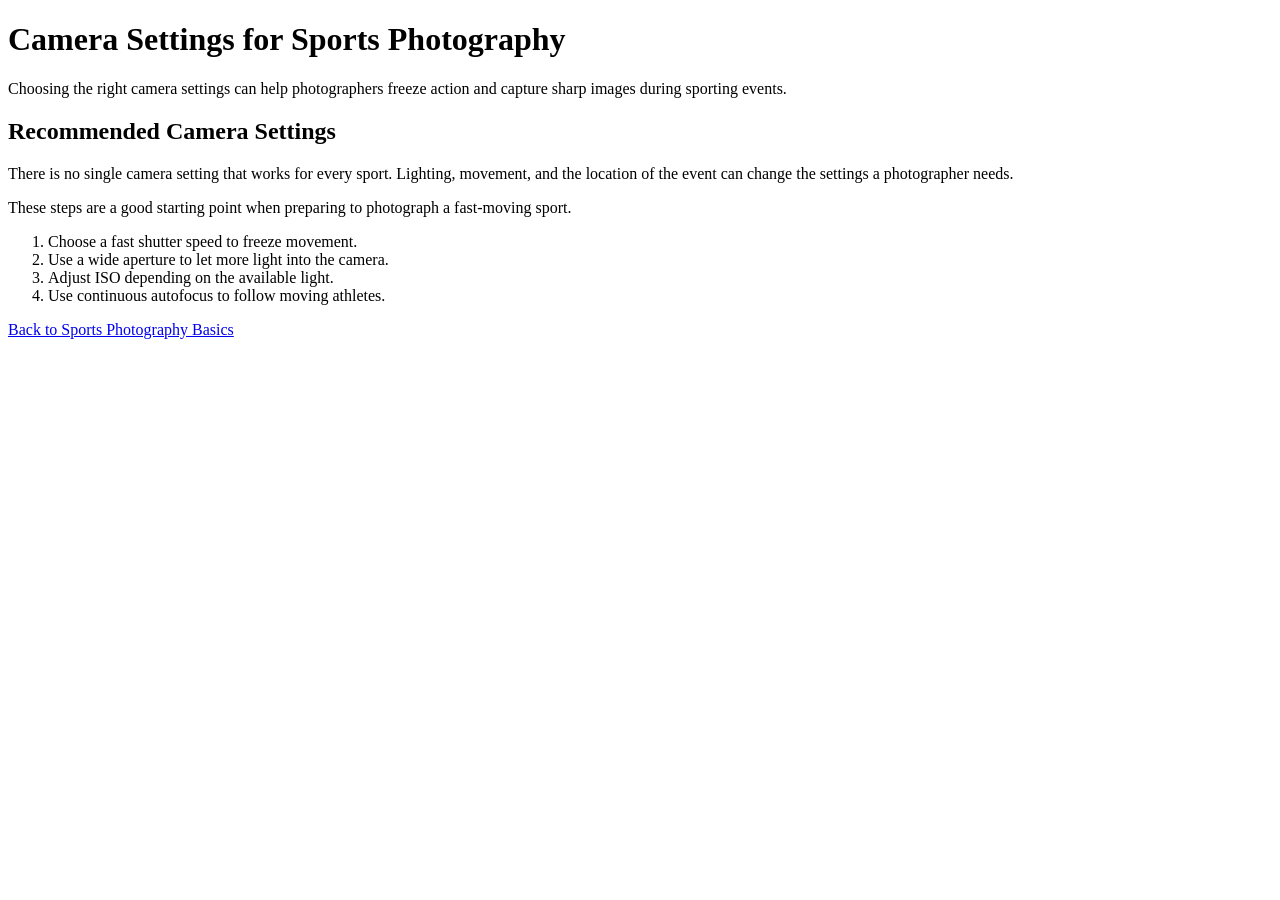
==== page2.html @ 09d74d4e "Add second page links and sports image" ====
<!DOCTYPE html>
<html lang="en">

<head>
    <meta charset="UTF-8">
    <title>Sports Photography Camera Settings</title>
</head>

<body>
<!-- This header introduces the camera settings page -->
<header>
    <h1>Camera Settings for Sports Photography</h1>
    <p>Choosing the right camera settings can help photographers freeze action and capture sharp images during sporting events.</p>
</header>

<!-- This section explains useful camera settings -->
<main>
    <section>
        <h2>Recommended Camera Settings</h2>

        <p>There is no single camera setting that works for every sport. Lighting, movement, and the location of the event can change the settings a photographer needs.</p>

        <p>These steps are a good starting point when preparing to photograph a fast-moving sport.</p>

        <ol>
            <li>Choose a fast shutter speed to freeze movement.</li>
            <li>Use a wide aperture to let more light into the camera.</li>
            <li>Adjust ISO depending on the available light.</li>
            <li>Use continuous autofocus to follow moving athletes.</li>
        </ol>
    </section>
</main>

<footer>
    <p><a href="index.html">Back to Sports Photography Basics</a></p>
</footer>
</body>

</html>
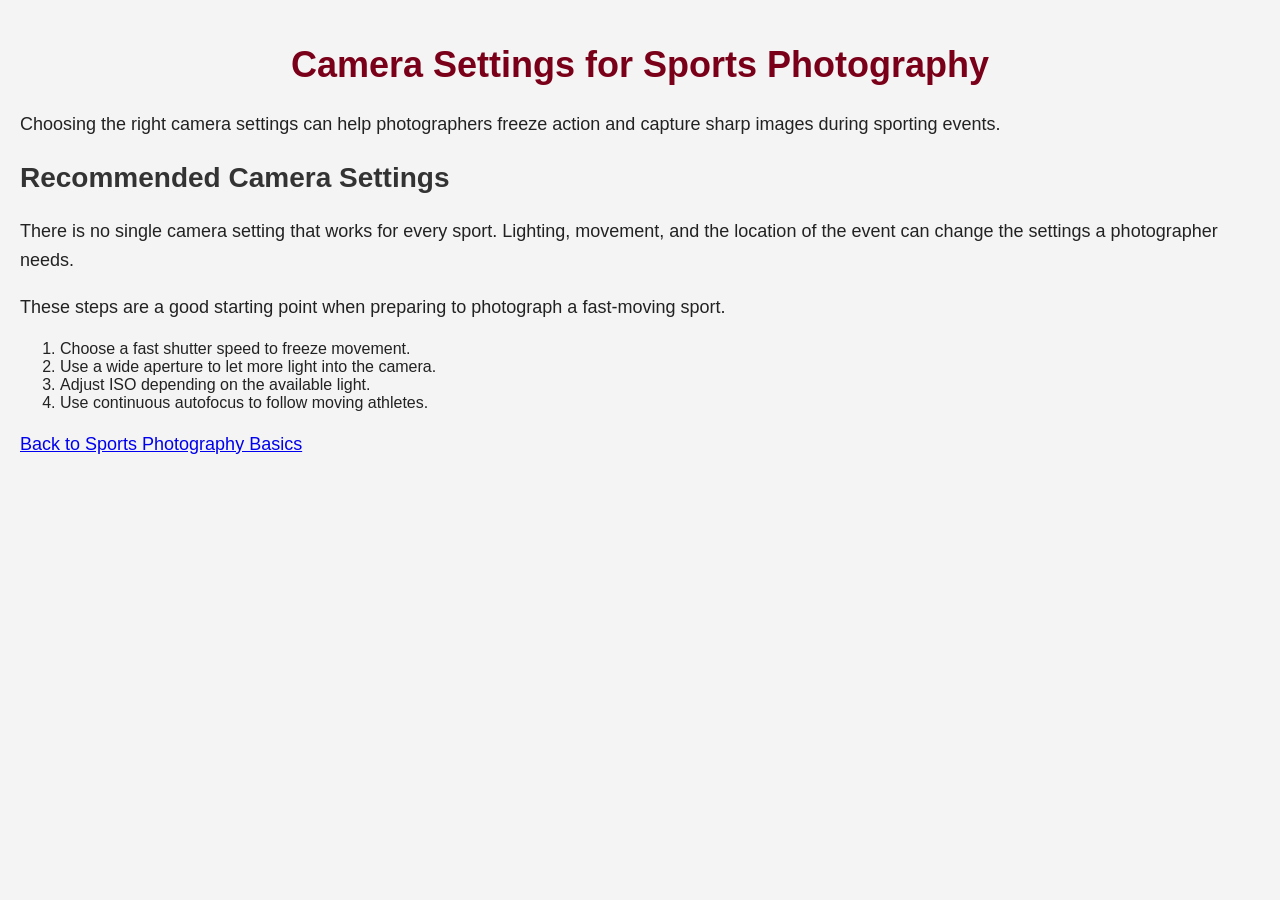
==== commit c9ff7817: "Create and link CSS stylesheet" ====
--- a/page2.html
+++ b/page2.html
@@ -4,6 +4,7 @@
 <head>
     <meta charset="UTF-8">
     <title>Sports Photography Camera Settings</title>
+    <link rel="stylesheet" href="./css/style.css">
 </head>
 
 <body>
--- a/css/style.css
+++ b/css/style.css
@@ -0,0 +1,37 @@
+/* Basic page styling */
+body {
+    background-color: #f4f4f4;
+    font-family: Arial, sans-serif;
+    color: #222222;
+    margin: 0;
+    padding: 20px;
+}
+
+/* Heading styles */
+h1 {
+    color: #7a0019;
+    text-align: center;
+    font-size: 36px;
+}
+
+h2 {
+    color: #333333;
+    font-size: 28px;
+}
+
+h3 {
+    color: #7a0019;
+    font-size: 22px;
+}
+
+/* Paragraph styling */
+p {
+    font-size: 18px;
+    line-height: 1.6;
+}
+
+/* Image styling */
+img {
+    max-width: 100%;
+    height: auto;
+}
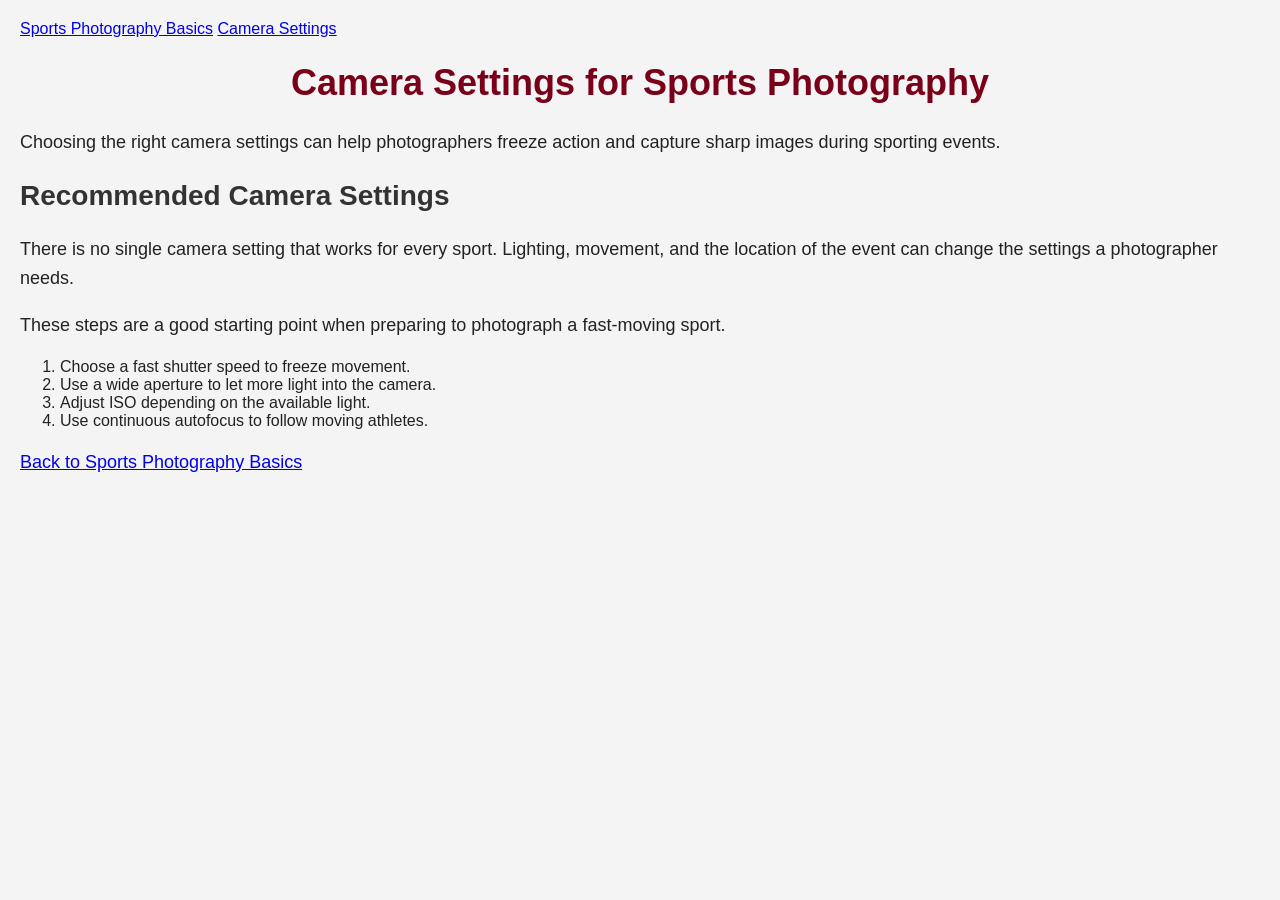
==== commit a01c994d: "Improve navigation accessibility" ====
--- a/page2.html
+++ b/page2.html
@@ -8,6 +8,10 @@
 </head>
 
 <body>
+<nav aria-label="Main navigation">
+    <a href="index.html">Sports Photography Basics</a>
+    <a href="page2.html">Camera Settings</a>
+</nav>
 <!-- This header introduces the camera settings page -->
 <header>
     <h1>Camera Settings for Sports Photography</h1>
--- a/css/style.css
+++ b/css/style.css
@@ -34,4 +34,55 @@
 img {
     max-width: 100%;
     height: auto;
+}
+
+/* Style the main header using an ID */
+#main-header {
+    background-color: #ffffff;
+    padding: 20px;
+    border-bottom: 3px solid #7a0019;
+}
+
+/* Style the skills section using an ID */
+#skills-section {
+    background-color: #ffffff;
+    padding: 20px;
+    margin-top: 20px;
+    border-radius: 8px;
+}
+
+/* Style informational paragraphs using a class */
+.info-text {
+    background-color: #eeeeee;
+    padding: 10px;
+    margin: 15px 0;
+}
+
+/* Style skill list items using a class */
+.skill-item {
+    margin: 8px 0;
+    font-weight: bold;
+}
+
+/* Flexbox layout */
+.flex-container {
+    display: flex;
+    gap: 20px;
+    align-items: flex-start;
+}
+
+/* Flexbox layout for the skills list */
+#skills-section ul {
+    display: flex;
+    gap: 20px;
+    flex-wrap: wrap;
+    padding: 0;
+}
+
+.skill-item {
+    list-style: none;
+    background-color: #7a0019;
+    color: white;
+    padding: 12px;
+    border-radius: 6px;
 }
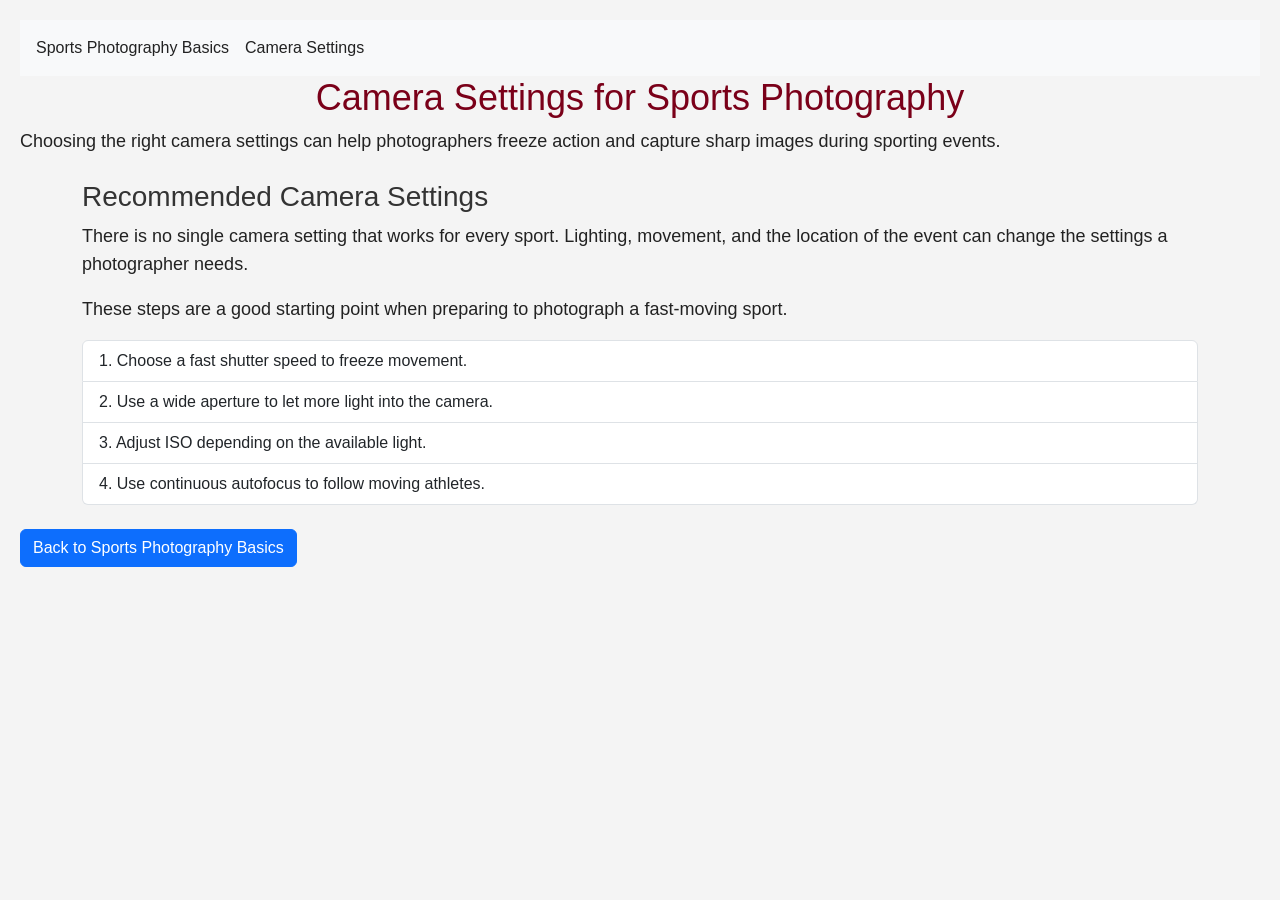
==== commit 68be3f81: "Add Bootstrap styling to camera settings page" ====
--- a/page2.html
+++ b/page2.html
@@ -4,13 +4,14 @@
 <head>
     <meta charset="UTF-8">
     <title>Sports Photography Camera Settings</title>
+    <link href="https://cdn.jsdelivr.net/npm/bootstrap@5.3.3/dist/css/bootstrap.min.css" rel="stylesheet">
     <link rel="stylesheet" href="./css/style.css">
 </head>
 
 <body>
-<nav aria-label="Main navigation">
-    <a href="index.html">Sports Photography Basics</a>
-    <a href="page2.html">Camera Settings</a>
+<nav class="navbar navbar-expand-md bg-light p-3" aria-label="Main navigation">
+    <a class="nav-link d-inline-block me-3" href="index.html">Sports Photography Basics</a>
+    <a class="nav-link d-inline-block" href="page2.html">Camera Settings</a>
 </nav>
 <!-- This header introduces the camera settings page -->
 <header>
@@ -19,7 +20,7 @@
 </header>
 
 <!-- This section explains useful camera settings -->
-<main>
+<main class="container my-4">
     <section>
         <h2>Recommended Camera Settings</h2>
 
@@ -27,17 +28,17 @@
 
         <p>These steps are a good starting point when preparing to photograph a fast-moving sport.</p>
 
-        <ol>
-            <li>Choose a fast shutter speed to freeze movement.</li>
-            <li>Use a wide aperture to let more light into the camera.</li>
-            <li>Adjust ISO depending on the available light.</li>
-            <li>Use continuous autofocus to follow moving athletes.</li>
+        <ol class="list-group list-group-numbered">
+            <li class="list-group-item">Choose a fast shutter speed to freeze movement.</li>
+            <li class="list-group-item">Use a wide aperture to let more light into the camera.</li>
+            <li class="list-group-item">Adjust ISO depending on the available light.</li>
+            <li class="list-group-item">Use continuous autofocus to follow moving athletes.</li>
         </ol>
     </section>
 </main>
 
 <footer>
-    <p><a href="index.html">Back to Sports Photography Basics</a></p>
+    <p><a href="index.html" class="btn btn-primary">Back to Sports Photography Basics</a></p>
 </footer>
 </body>
 
--- a/css/style.css
+++ b/css/style.css
@@ -85,4 +85,33 @@
     color: white;
     padding: 12px;
     border-radius: 6px;
+}
+
+/* Responsive design for smaller screens */
+@media (max-width: 600px) {
+    body {
+        padding: 10px;
+    }
+
+    h1 {
+        font-size: 28px;
+    }
+
+    h2 {
+        font-size: 24px;
+    }
+
+    .flex-container {
+        flex-direction: column;
+    }
+
+    #skills-section ul {
+        flex-direction: column;
+        gap: 10px;
+    }
+
+    nav a {
+        display: block;
+        margin: 10px 0;
+    }
 }
